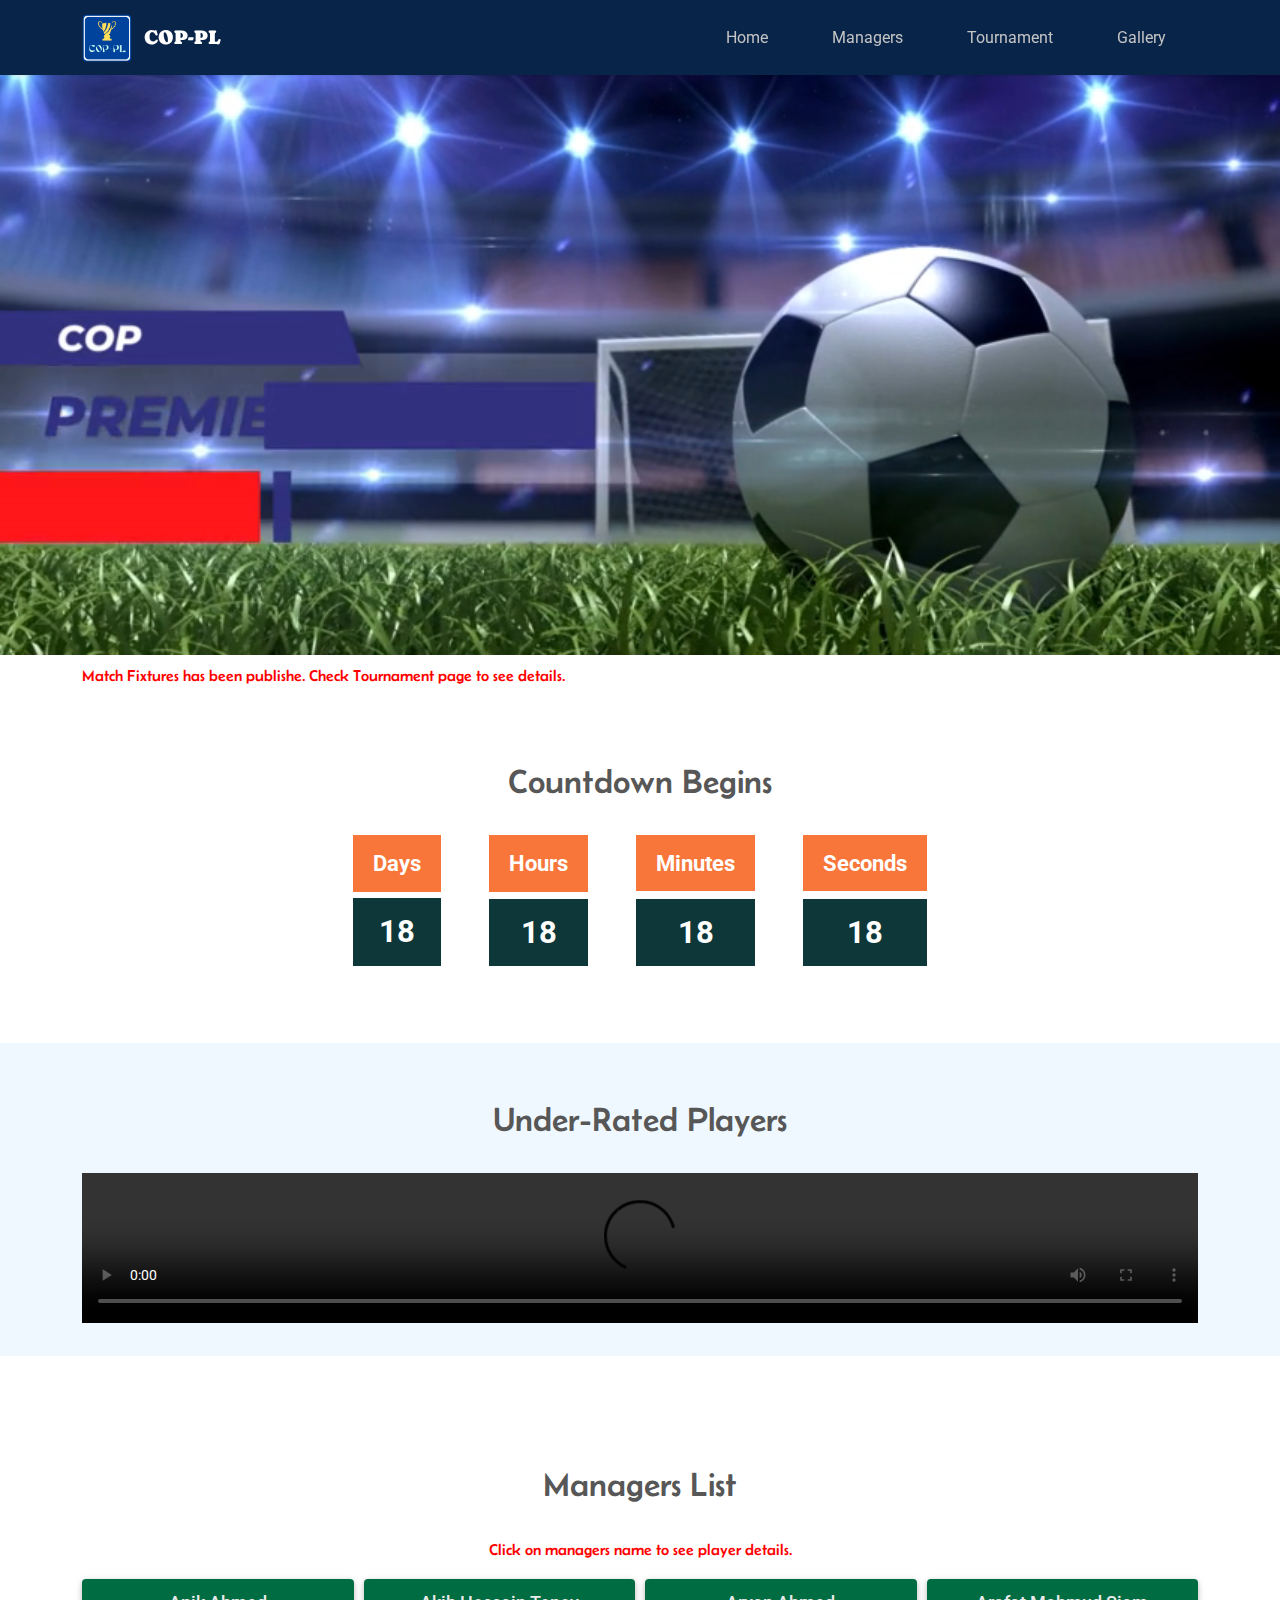
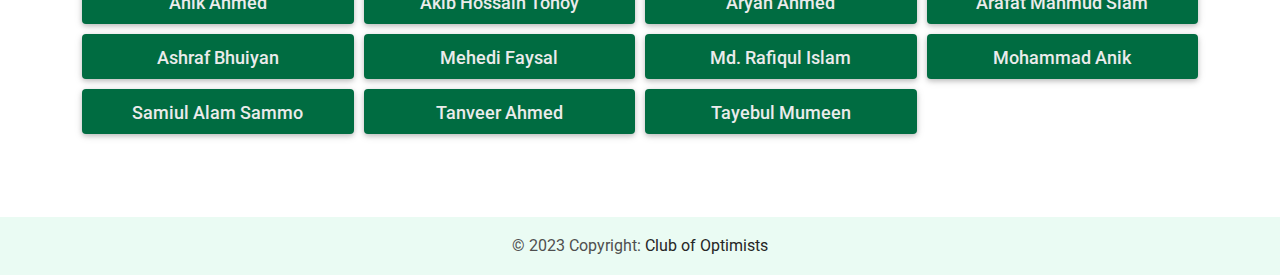
==== index.html @ 754d2dd0 "match-fixture-link added" ====
<!DOCTYPE html>
<html lang="en">
  <head>
    <meta charset="UTF-8" />
    <meta
      name="viewport"
      content="width=device-width, initial-scale=1, shrink-to-fit=no"
    />
    <meta http-equiv="x-ua-compatible" content="ie=edge" />
    <title>Club Of Optimists Premier League</title>
    <!-- Icon -->
    <link
      rel="icon"
      href="img/favicon-32x32.png"
      type="image/x-icon"
    />
    <!-- Font Awesome -->
    <link
      rel="stylesheet"
      href="https://use.fontawesome.com/releases/v5.11.2/css/all.css"
    />
    <!-- Google Fonts Roboto -->
    <link
      rel="stylesheet"
      href="https://fonts.googleapis.com/css2?family=Roboto:wght@300;400;500;700&display=swap"
    />
    <!-- MDB UI KIT -->
    <link rel="stylesheet" href="css/mdb.min.css" />
    <!-- custom css -->
    <link rel="stylesheet" href="css/style.css">
    <link rel="stylesheet" href="css/tbl.css">
    <!-- Custom styles -->

    
    <style>

    </style>
  </head>

  <body>

    <!--Main Navigation-->
    <header class="mb-10">
  <nav class="navbar navbar-expand-lg   shadow-2 fixed-top">
  <div class="container">
    <a class="navbar-brand" href="index.html" style="color:white !important"><img class="brand" src="img/cop-tournament-small.png" alt="">COP-Pl</a>
    <button
      class="navbar-toggler"
      type="button"
      data-mdb-toggle="collapse"
      data-mdb-target="#navbarNavAltMarkup"
      aria-controls="navbarNavAltMarkup"
      aria-expanded="false"
      aria-label="Toggle navigation"
    >
      <i class="fas fa-bars"></i>
    </button>
    <div class="collapse navbar-collapse justify-content-end" id="navbarNavAltMarkup">
      <div class="navbar-nav">
        <a class="nav-link active mx-4" aria-current="page" href="index.html">Home</a>
        <a class="nav-link active mx-4" aria-current="page" href="#manager">Managers</a>
        <a class="nav-link active mx-4" aria-current="page" href="tournament.html">Tournament</a>
        <a class="nav-link disabled mx-4"
          >Gallery</a>
      </div>
    </div>
  </div>
</nav>
    </header>
    <!--Main Navigation-->


<!-- Hero -->
<div class="text-center bg-image hero">
<video autoplay muted loop id="myVideo">
    <source src="vid/banner.mp4" type="video/mp4">
    Your browser does not support HTML5 video.
  </video>
</div>
<!-- Hero -->


<!-- notice   -->
<section class="notice">
<div class="container marq-wrapper">
<p class="marquee-text red">Match Fixtures has been publishe. Check Tournament page to see details.</p>
</div>
</section>
<!-- notice   -->


<!-- main content -->
<main>

    <section class="content">
<div class="container">
    <h3 class="heading">Countdown Begins</h3>
    <div class="countdown-container">
        <!-- days -->
        <div class="time">
            <div class="t-head">
                <h5>Days</h5>
            </div>
            <div class="t-nmbr">
                <h2 id="day">18</h2>
            </div>

        </div>
        <!-- hour -->
        <div class="time">
            <div class="t-head">
                <h5>Hours</h5>
            </div>
            <div class="t-nmbr">
                <h2 id="hour">18</h2>
            </div>
        </div>
        <!-- min -->
        <div class="time">
            <div class="t-head">
                <h5>Minutes</h5>
            </div>
            <div class="t-nmbr">
                <h2 id="min">18</h2>
            </div>
        </div>
                <!-- sec -->
                <div class="time">
                    <div class="t-head">
                        <h5>Seconds</h5>
                    </div>
                    <div class="t-nmbr">
                        <h2 id="sec">18</h2>
                    </div>
                </div>
    </div>
</div>
</section>



<section class="content un-content">
<div class="container">
<h3 class="heading">Under-Rated Players</h3>
    <!-- video -->
<video width="400" controls id="un-vid">
        <source src="vid/underrated-players-1.mp4" type="video/mp4">
        Your browser does not support HTML5 video.
</video>
</div>
</section>



<section class="content man-content" id="manager">
    <div class="container">
        <h3 class="heading">Managers List</h3>
        <p class="red">Click on managers name to see player details.</p>
        <div class="list">
            <button class="btn" onclick="playerData(1)">Anik Ahmed</button>
            <button class="btn" onclick="playerData(2)">Akib Hossain Tonoy</button>
            <button class="btn" onclick="playerData(3)">Aryan Ahmed</button>
            <button class="btn" onclick="playerData(4)">Arafat Mahmud Siam</button>
            <button class="btn" onclick="playerData(5)">Ashraf Bhuiyan</button>
            <button class="btn" onclick="playerData(6)">Mehedi Faysal</button>
            <button class="btn" onclick="playerData(7)">Md. Rafiqul Islam</button>
            <button class="btn" onclick="playerData(8)">Mohammad Anik</button>
            <button class="btn" onclick="playerData(9)">Samiul Alam Sammo</button>
            <button class="btn" onclick="playerData(10)">Tanveer Ahmed</button>
            <button class="btn" onclick="playerData(11)">Tayebul Mumeen</button>

        </div>
    </div>
</section>
</main>
<!-- main content -->




 <!--Footer-->
 <footer class="bg-light text-center text-lg-start">
    <!-- Copyright -->
    <div class="text-center p-3" style="background-color: rgb(170 255 217 / 20%);">
      © 2023 Copyright:
      <a class="text-dark" href="https://mdbootstrap.com/">Club of Optimists</a>
    </div>
    <!-- Copyright -->
  </footer>
 <!--Footer-->

    <!-- preloader -->
    <div class="loader">   
        <img src="img/cop-tournament-small.png" alt="">
    </div>
</body>

<!-- preloader -->
<script src="js/loader.js"></script>
<!-- MDB ESSENTIAL -->
<script type="text/javascript" src="js/mdb.min.js"></script>
<!-- easyData - Creating table -->
<script src="js/app.js"></script>

<!-- countdown script-->
<script>
var countDownDate = new Date("Jul 20, 2023 24:00:00").getTime();

// Update the count down every 1 second
var x = setInterval(function() {

  // Get today's date and time
  var now = new Date().getTime();
    
  // Find the distance between now and the count down date
  var distance = countDownDate - now;
    
  // Time calculations for days, hours, minutes and seconds
  var days = Math.floor(distance / (1000 * 60 * 60 * 24));
  var hours = Math.floor((distance % (1000 * 60 * 60 * 24)) / (1000 * 60 * 60));
  var minutes = Math.floor((distance % (1000 * 60 * 60)) / (1000 * 60));
  var seconds = Math.floor((distance % (1000 * 60)) / 1000);
    
  document.getElementById("day").innerHTML = days;
  document.getElementById("hour").innerHTML = hours;
  document.getElementById("min").innerHTML = minutes;
  document.getElementById("sec").innerHTML = seconds;
    
  // If the count down is over, write some text 
  if (distance < 0) {
    clearInterval(x);
    // document.getElementById("demo").innerHTML = "EXPIRED";
  }
}, 1000);
</script>
<!-- countdown script -->
</html>
---- css/style.css ----
@import url('https://fonts.googleapis.com/css2?family=Anton&family=Belanosima:wght@400;600;700&family=Caprasimo&family=Freehand&display=swap');
body{
    position: relative;
    padding-bottom: 5%;
    min-height: 100vh;
}
/* loader css */
.loader{
    position: fixed;
    top: 0;
    left: 0;
    width: 100%;
    height: 100vh;
    display: flex;
    justify-content: center;
    align-items: center;
    background-color: #f7f9fb;
    transition: opacity 0.75s, visibility 0.75s;
    z-index: 1111;
}
.loader img{
    width: 70px;
}
.loader-hidden{
    opacity: 0;
    visibility: hidden;
}
.loader::after{
    content: "";
    width: 150px;
    height: 150px;
    position: absolute;
    border: 15px solid #dddddddd;
    border-top-color: #00439c;
    border-radius: 50%;
    animation: loading 0.95s ease infinite;
}
@keyframes loading{
    from{
        transform: rotate(0turn);
    }
    to{
        transform: rotate(1turn);
    }
}



/* marquee part */
.marq-wrapper{
    overflow: hidden;
}
.marquee-text {
    width: max-content;
    animation: marqanimation 18s linear 0s infinite running;
}
section.notice {
    margin: 0 5%;
}

@keyframes marqanimation{
    0%{
        transform: translateX(100%);
    }
    100%{
        transform: translateX(-100%);
    }
}





.heading{
    margin: 2rem 0;
    text-align: center;
    font-size: clamp(1.5625rem, 1.3463rem + 0.9609vw, 2.5rem);
    color: #575757;
    font-family: 'Belanosima', sans-serif;
}

.content{
    padding: 2% 0;
    margin-bottom: 4%;
}
.un-content{
    background: aliceblue;
}
.navbar-brand{
    font-family: 'Caprasimo', cursive;
    text-transform: uppercase;
    gap: .5rem;
}
.hero{
    margin-top: -4rem;
}
#myVideo{
    width: 100%;
    margin-top: -10%;
}
#un-vid{
width: 100%;
}
.navbar{
    background-color: #082449 !important;
}
.navbar a{
    color: rgb(196, 196, 196) !important;
    text-decoration: none;
}
.navbar a:hover{
    color: white !important;
}
.navbar .container .fa,.navbar .container .fas{
    color: rgb(196, 196, 196) !important;
}
.navbar .container .fa:hover,.navbar .container .fas:hover{
    color: white !important;
}
.brand{
    max-width: 50px;
}

/* countdown css */
.countdown-container {
    display: flex;
    justify-content: center;
    align-items: center;
    gap: 3rem;
}
.time {
    display: grid;
    gap: 5px;
    color: white;
}
.t-head{
    margin-bottom: 2%;
    background: rgb(248 118 58);
    padding: 13px 18px;
    display: flex;
    flex-direction: column;
    justify-content: center;
    align-items: center;
}
.t-nmbr{
    background: #0e3739;
    padding: 13px 18px;
    display: flex;
    flex-direction: column;
    justify-content: center;
    align-items: center;
}
.time h5 {
    font-size: clamp(1.125rem, 1.0241rem + 0.4484vw, 1.5625rem);
    margin: 2px;
    font-weight: bold;
}
.time h2{
    font-size: clamp(1.5625rem, 1.4184rem + 0.6406vw, 2.1875rem);
    margin: 2px;
    font-weight: bold;
}

.list{
    display: grid;
    grid-template-columns: 1fr 1fr 1fr 1fr;
    gap: 10px;
}
.list button{
    font-size: 18px;
    color: #ebebeb;
    background-color: #006c41;
    transition: .5s ease-in;
    text-transform:inherit ;
}
.list button:hover{
    color: white;
    background-color: #003d25;
}
.red{
    text-align: center;
    font-size: 16px;
    font-family: 'Belanosima', sans-serif;
    color: red;
}

.link-btn {
    display: flex;
    flex-wrap: wrap;
    gap: 10px;
}
.card-img{
    width: 200px;
    margin-left: auto;
    margin-right: auto;
}
footer{
    position: absolute;
    width: 100%;
    bottom: 0;
}
@media screen and (max-width:767px){
    .brand{
        max-width: 55px;
    }
    #myVideo{
        margin-top: 2%;
    }
    .heading{
        margin: 1rem 0;
    }
    .countdown-container {
        display: grid;
        grid-template-columns: 1fr 1fr;
        justify-content: center;
        gap: 2rem;
        margin: 0 4%;
    }
    .time {
        display: grid;
        gap: 1px;
        color: white;
    }
    .list{
        display: grid;
        grid-template-columns: 1fr;
        gap: 10px;
    }
    .list buton{
        font-size: 15px;
    }
    .navbar-nav .nav-link {
        text-align: center;
        background: white;
        margin: 4px 0;
        color: black !important;
        font-weight: bold;
        padding: 1% 0;
        width: 60%;
        margin-left: auto !important;
        border-radius: 6px;
        font-size: 15px;
        margin-right: auto !important;
    }
    .navbar-nav .nav-link:hover{
     background: rgb(209, 209, 209);
     color: black !important;
    }
}
@media screen and (max-width:575px){
    video{
        margin-top: 3%;
    }
    .content{
        padding-bottom: 5%;
        margin-bottom: 6%;
    }
}
---- css/tbl.css ----
th,td{
    white-space: nowrap;
}
th:nth-child(1){
    color: white;
    background: #51bd9a;
    text-align: center;
    font-size: 16px;
    font-weight: bold;
    border-radius: 5px;
}
tbody tr:nth-child(1){
    background: #163b5b;
    color: white;
    font-weight: bold;
}
tbody tr{
    font-weight: 500;
}
tbody tr:nth-child(even){
    background: #d2eaff8a;
}
.tbl-container{
    height: 400px;
    overflow-y: scroll;
}

@media screen and (max-width:767px){
    .tbl-container{
        height: 600px;
        overflow-y: scroll;
    }
}
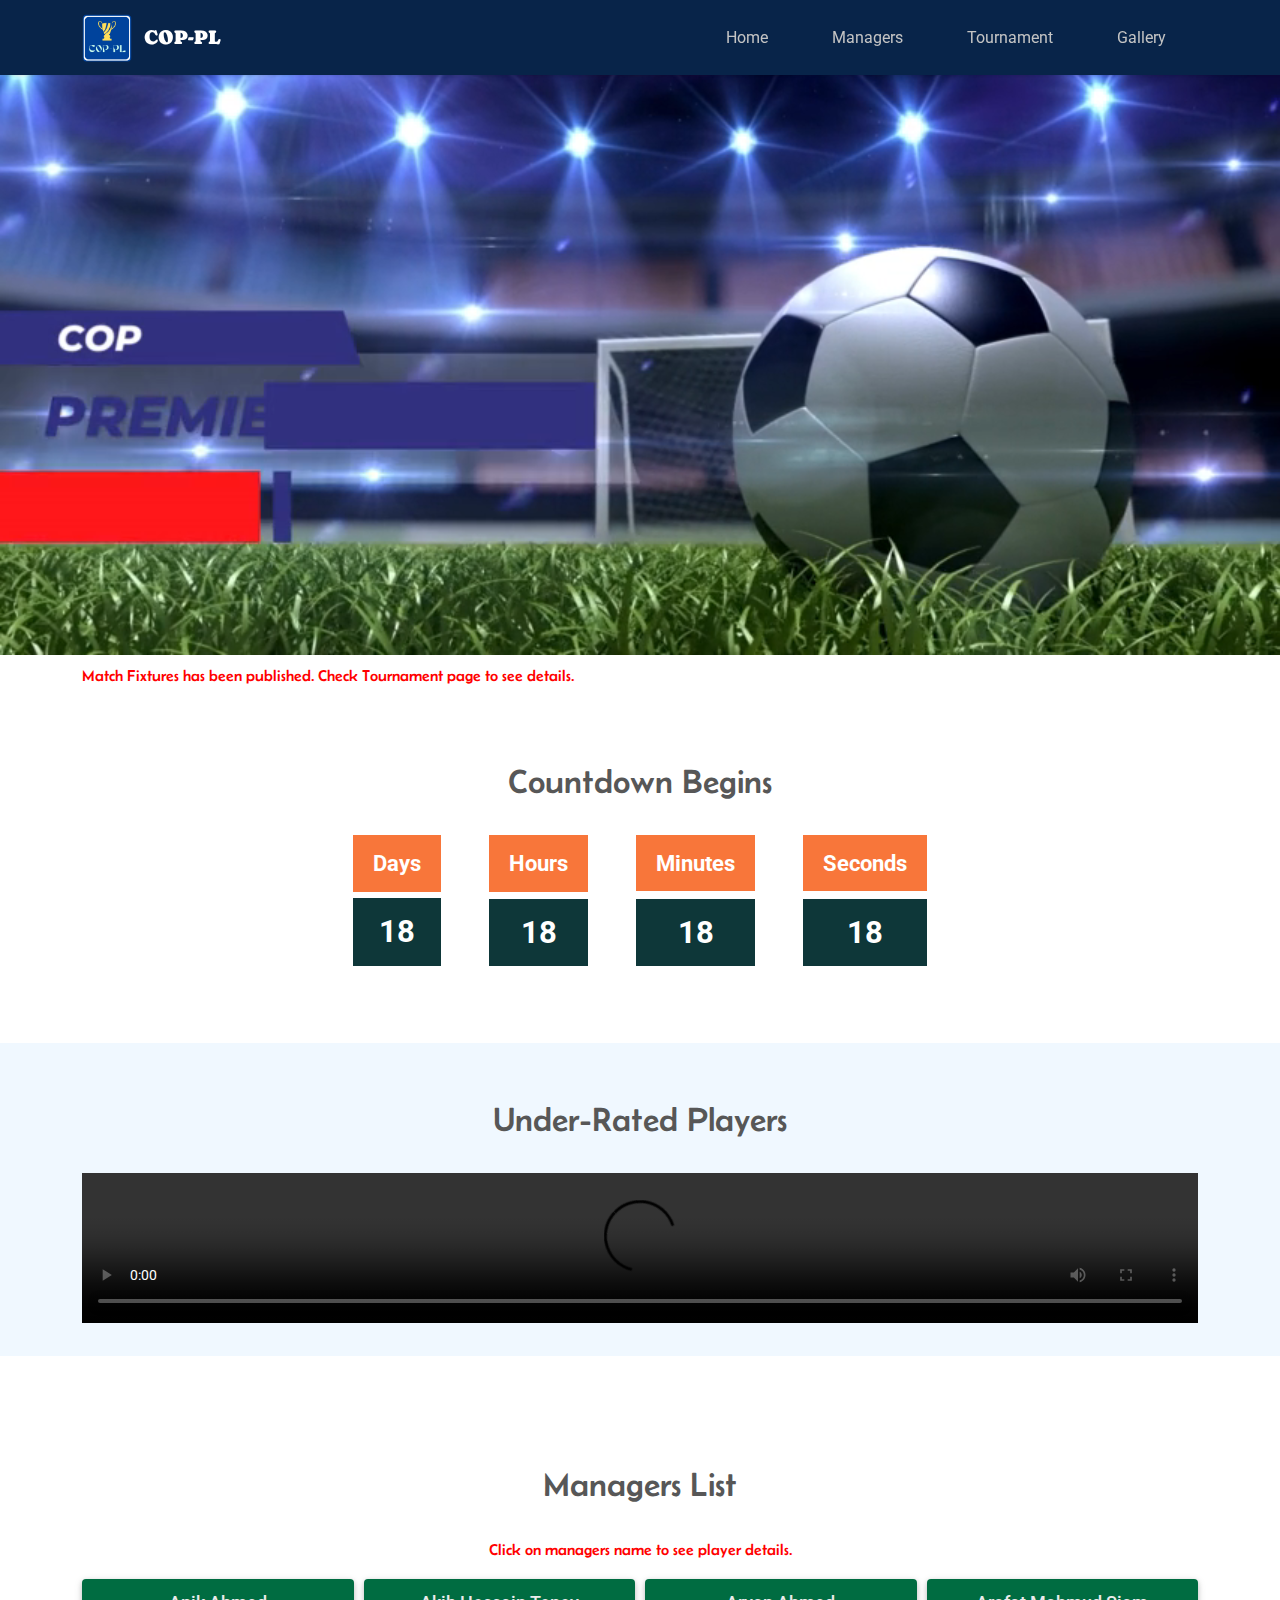
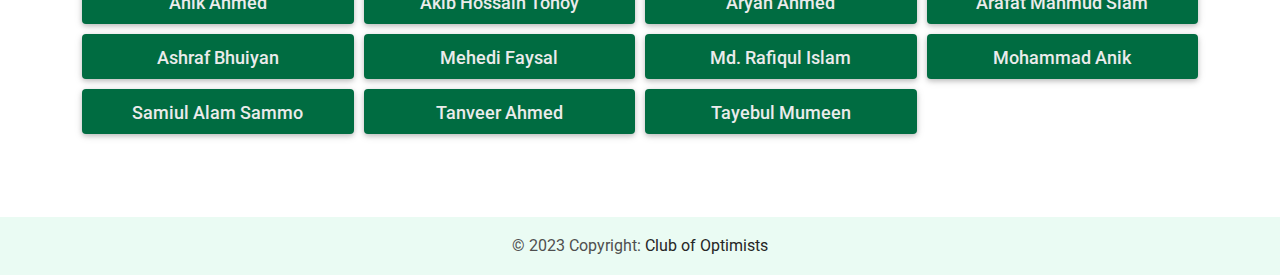
==== commit d3036149: "typo-fix" ====
--- a/index.html
+++ b/index.html
@@ -83,7 +83,7 @@
 <!-- notice   -->
 <section class="notice">
 <div class="container marq-wrapper">
-<p class="marquee-text red">Match Fixtures has been publishe. Check Tournament page to see details.</p>
+<p class="marquee-text red">Match Fixtures has been published. Check Tournament page to see details.</p>
 </div>
 </section>
 <!-- notice   -->
--- a/css/style.css
+++ b/css/style.css
@@ -60,7 +60,7 @@
 
 @keyframes marqanimation{
     0%{
-        transform: translateX(100%);
+        transform: translateX(80%);
     }
     100%{
         transform: translateX(-100%);
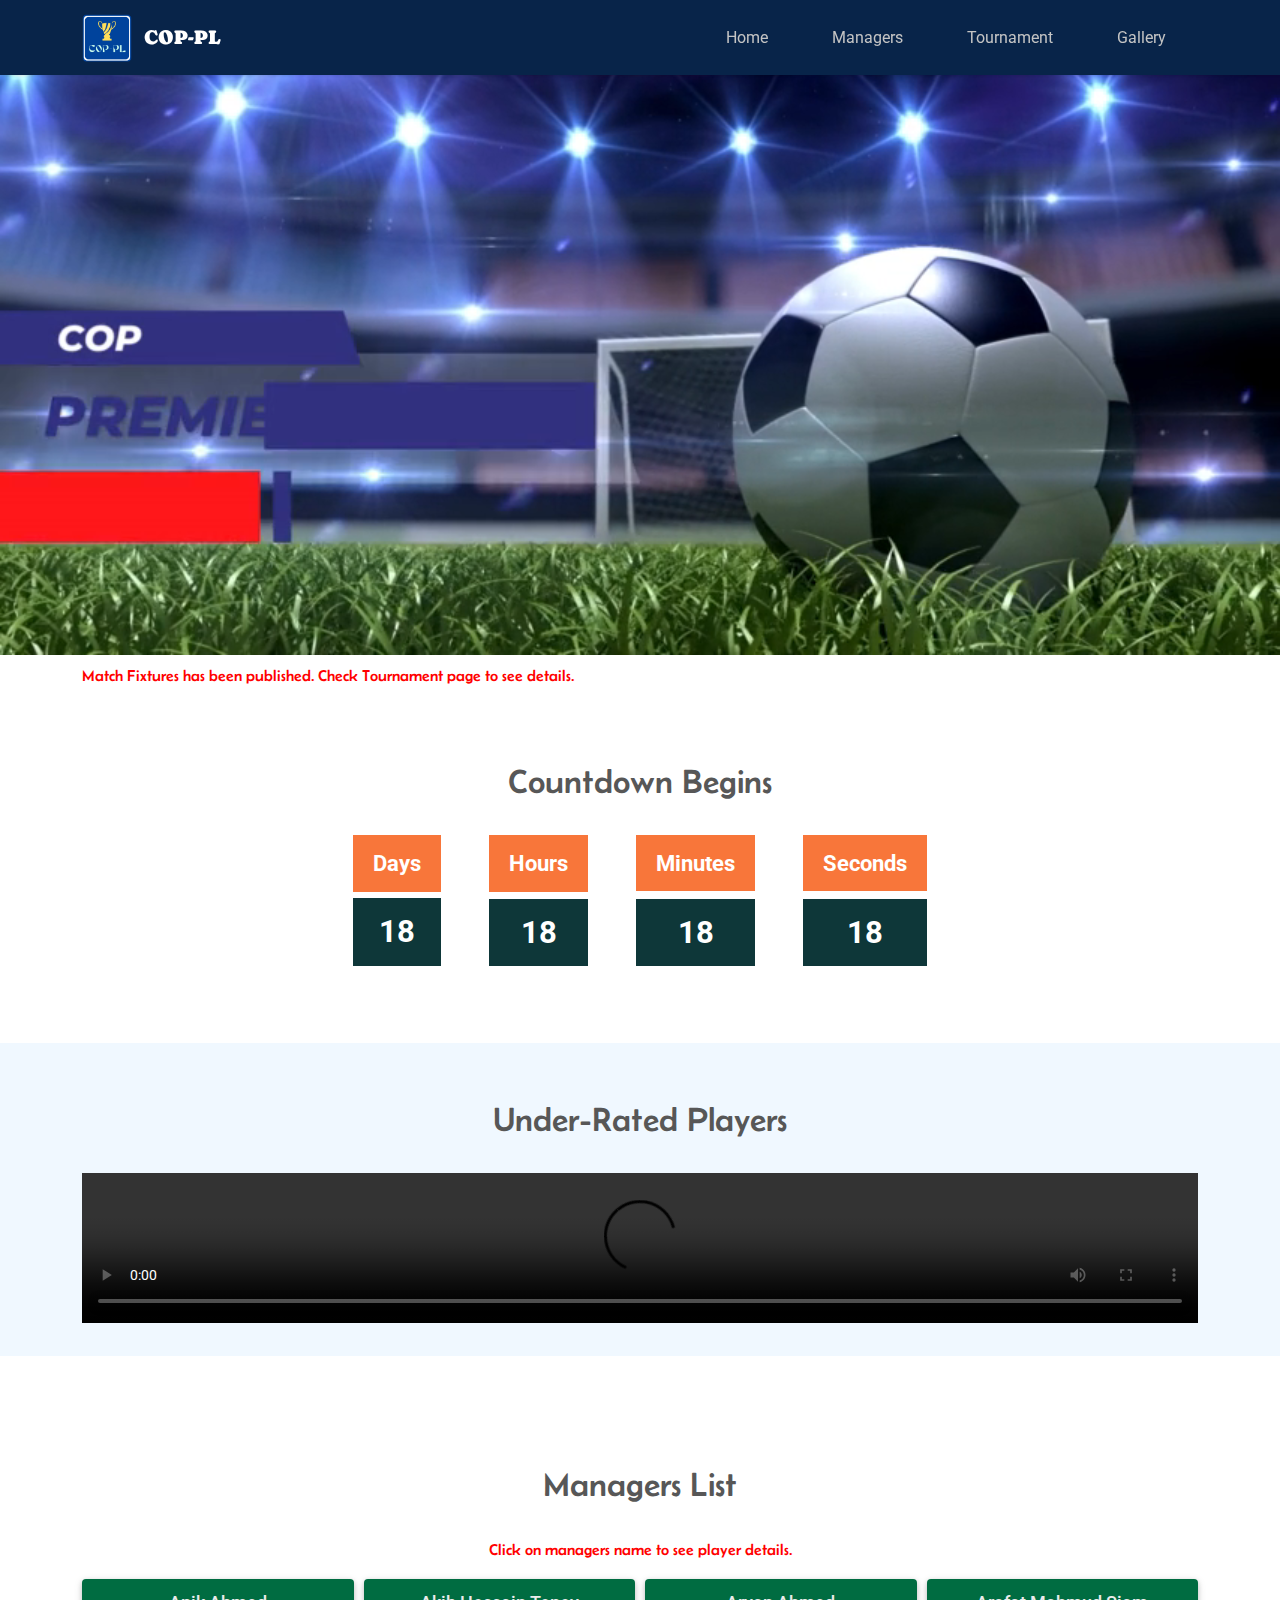
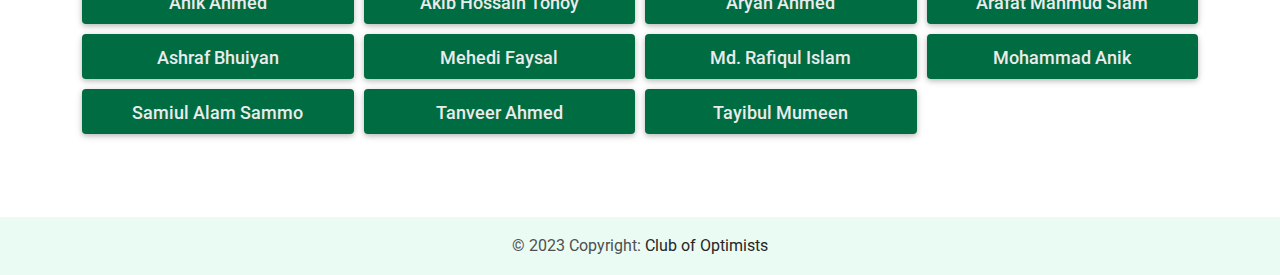
==== commit e3d888b2: "typo-fixed" ====
--- a/index.html
+++ b/index.html
@@ -167,7 +167,7 @@
             <button class="btn" onclick="playerData(8)">Mohammad Anik</button>
             <button class="btn" onclick="playerData(9)">Samiul Alam Sammo</button>
             <button class="btn" onclick="playerData(10)">Tanveer Ahmed</button>
-            <button class="btn" onclick="playerData(11)">Tayebul Mumeen</button>
+            <button class="btn" onclick="playerData(11)">Tayibul Mumeen</button>
 
         </div>
     </div>
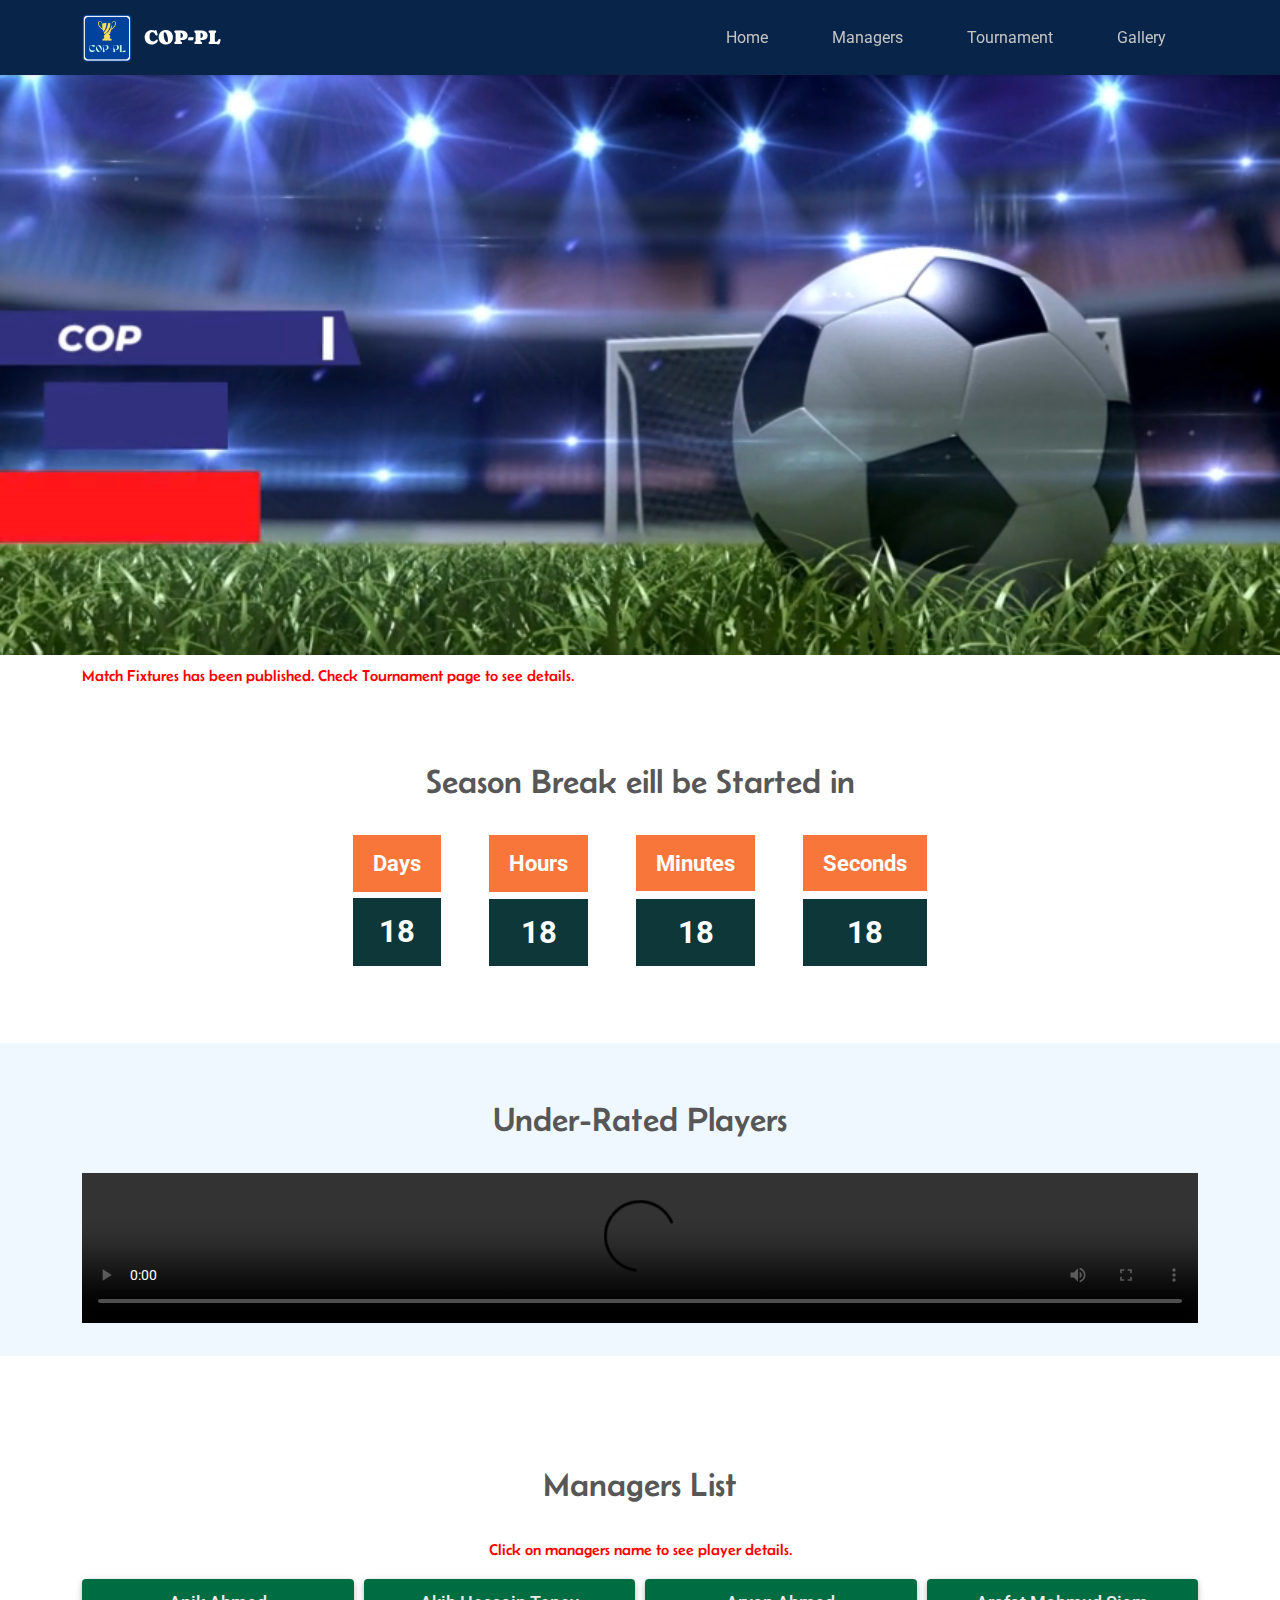
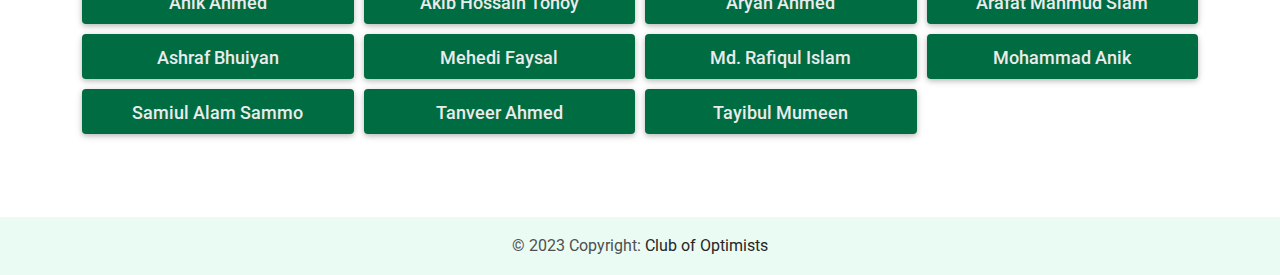
==== commit b22a1fbd: "season-break" ====
--- a/index.html
+++ b/index.html
@@ -94,7 +94,7 @@
 
     <section class="content">
 <div class="container">
-    <h3 class="heading">Countdown Begins</h3>
+    <h3 class="heading">Season Break eill be Started in</h3>
     <div class="countdown-container">
         <!-- days -->
         <div class="time">
@@ -204,7 +204,7 @@
 
 <!-- countdown script-->
 <script>
-var countDownDate = new Date("Jul 20, 2023 24:00:00").getTime();
+var countDownDate = new Date("Sep 12, 2023 24:00:00").getTime();
 
 // Update the count down every 1 second
 var x = setInterval(function() {
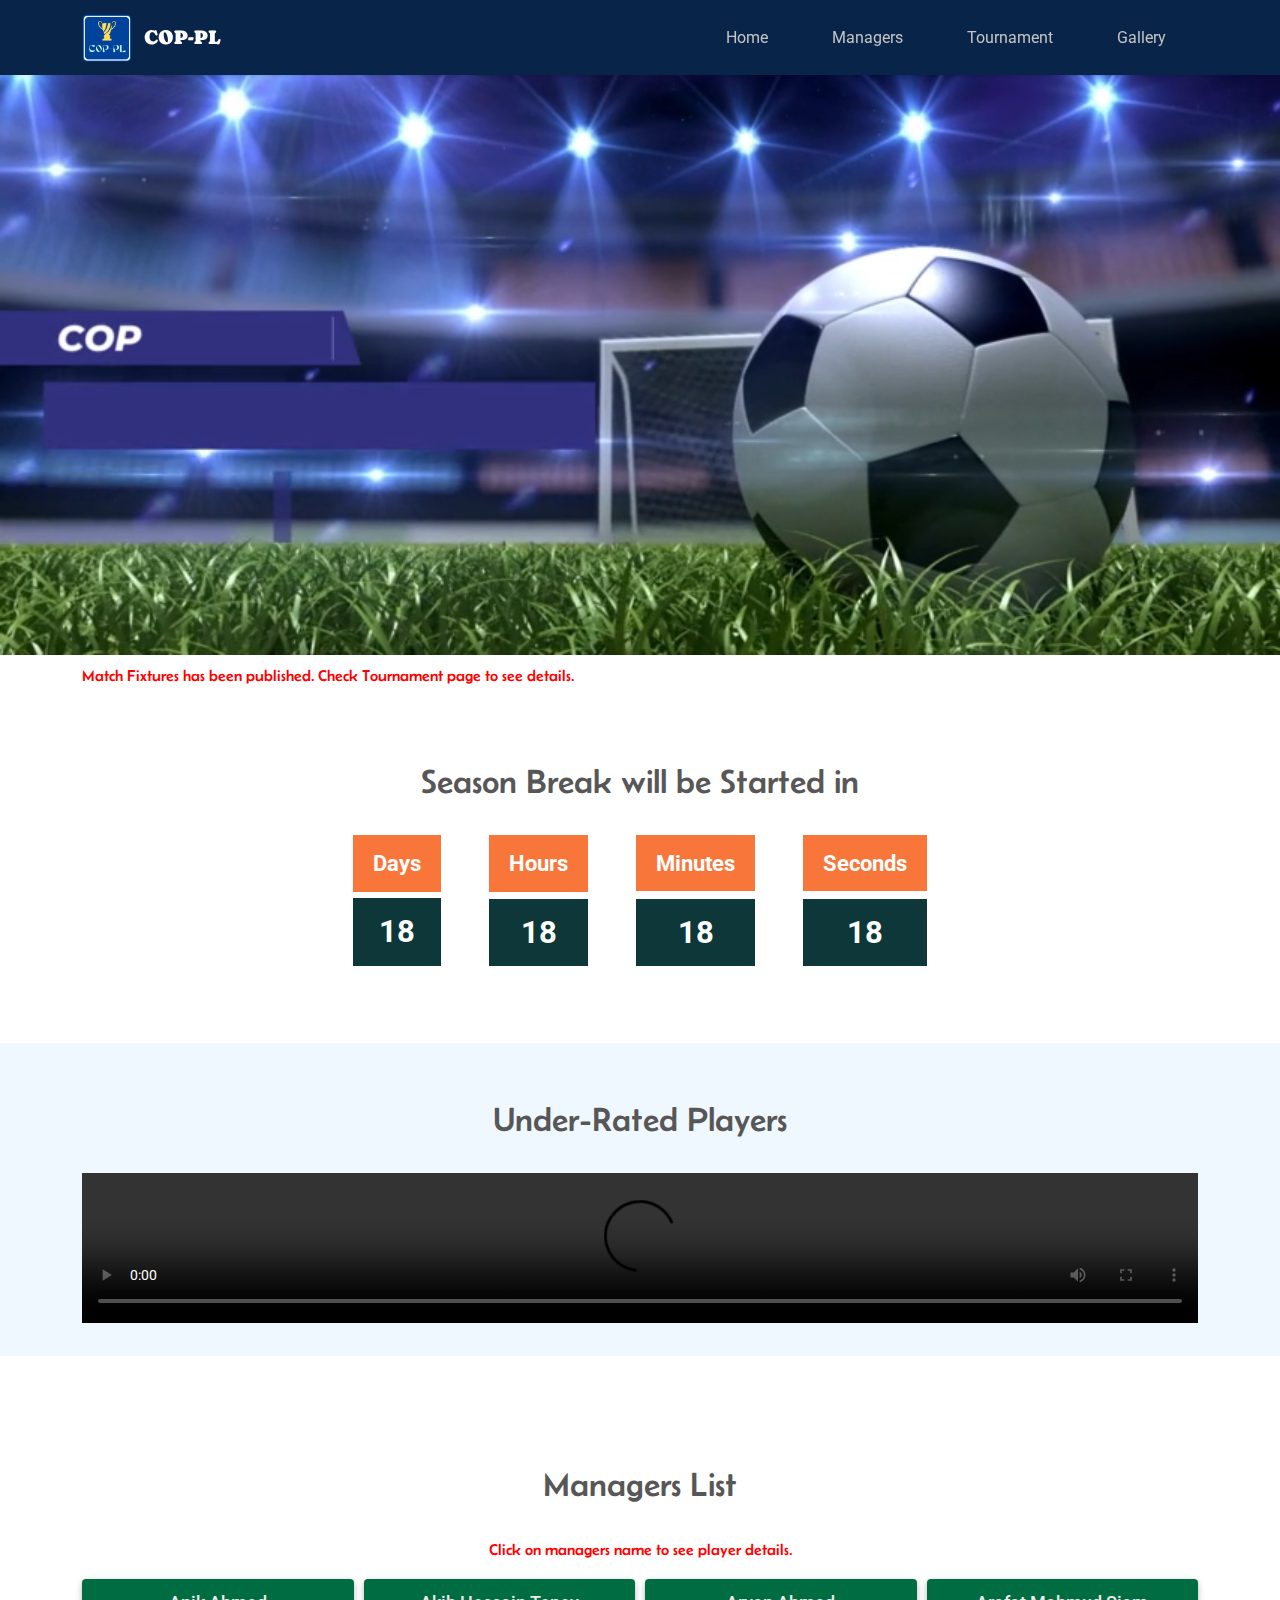
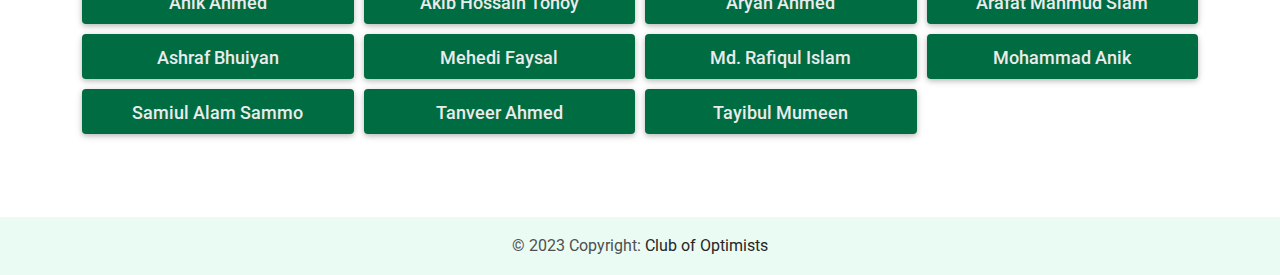
==== commit a4068232: "typo-fix" ====
--- a/index.html
+++ b/index.html
@@ -94,7 +94,7 @@
 
     <section class="content">
 <div class="container">
-    <h3 class="heading">Season Break eill be Started in</h3>
+    <h3 class="heading">Season Break will be Started in</h3>
     <div class="countdown-container">
         <!-- days -->
         <div class="time">
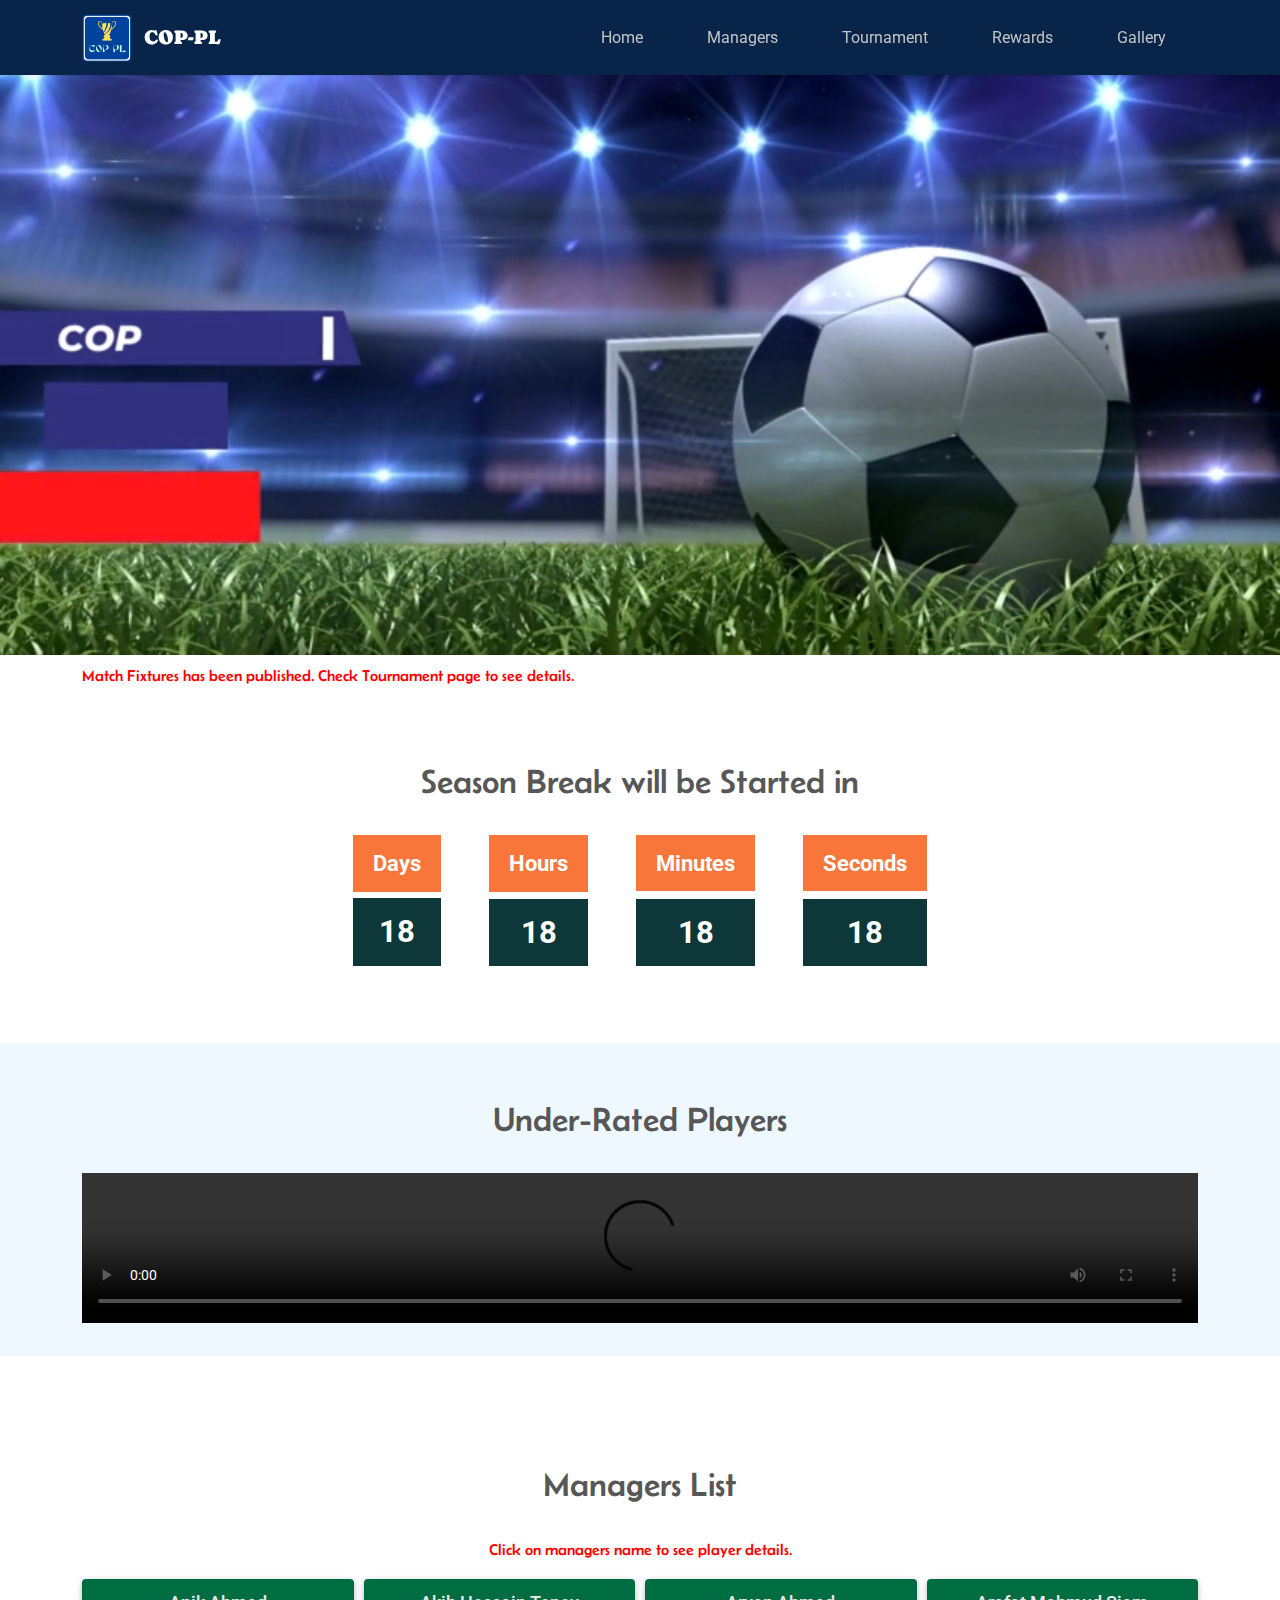
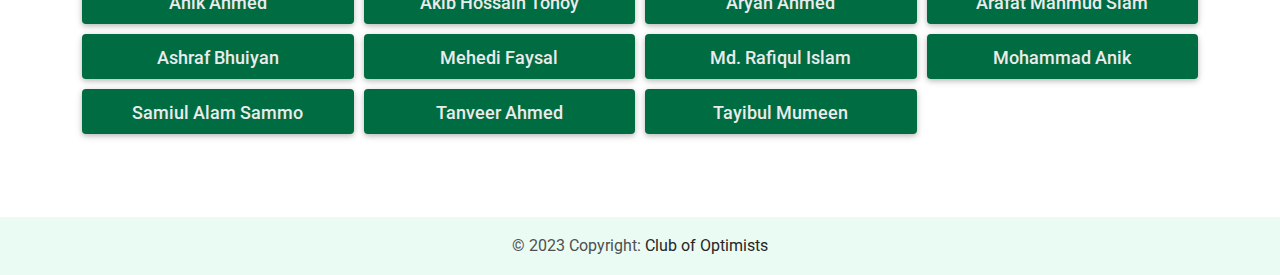
==== commit 826bfcd1: "reward-page added" ====
--- a/index.html
+++ b/index.html
@@ -60,6 +60,7 @@
         <a class="nav-link active mx-4" aria-current="page" href="index.html">Home</a>
         <a class="nav-link active mx-4" aria-current="page" href="#manager">Managers</a>
         <a class="nav-link active mx-4" aria-current="page" href="tournament.html">Tournament</a>
+        <a class="nav-link active mx-4" aria-current="page" href="player-rewards.html">Rewards</a>
         <a class="nav-link disabled mx-4"
           >Gallery</a>
       </div>
--- a/css/tbl.css
+++ b/css/tbl.css
@@ -1,7 +1,19 @@
 th,td{
     white-space: nowrap;
 }
-th:nth-child(1){
+.rewards-tbl th{
+    vertical-align: bottom;
+    background: #163b5b;
+    font-size: 16px;
+    color: white;
+}
+.rewards-tbl tr td{
+    text-align: center;
+}
+.rewards-tbl tr td:nth-child(1){
+    text-align: left;
+}
+.player-details th:nth-child(1){
     color: white;
     background: #51bd9a;
     text-align: center;
@@ -9,7 +21,7 @@
     font-weight: bold;
     border-radius: 5px;
 }
-tbody tr:nth-child(1){
+.player-details tbody tr:nth-child(1){
     background: #163b5b;
     color: white;
     font-weight: bold;
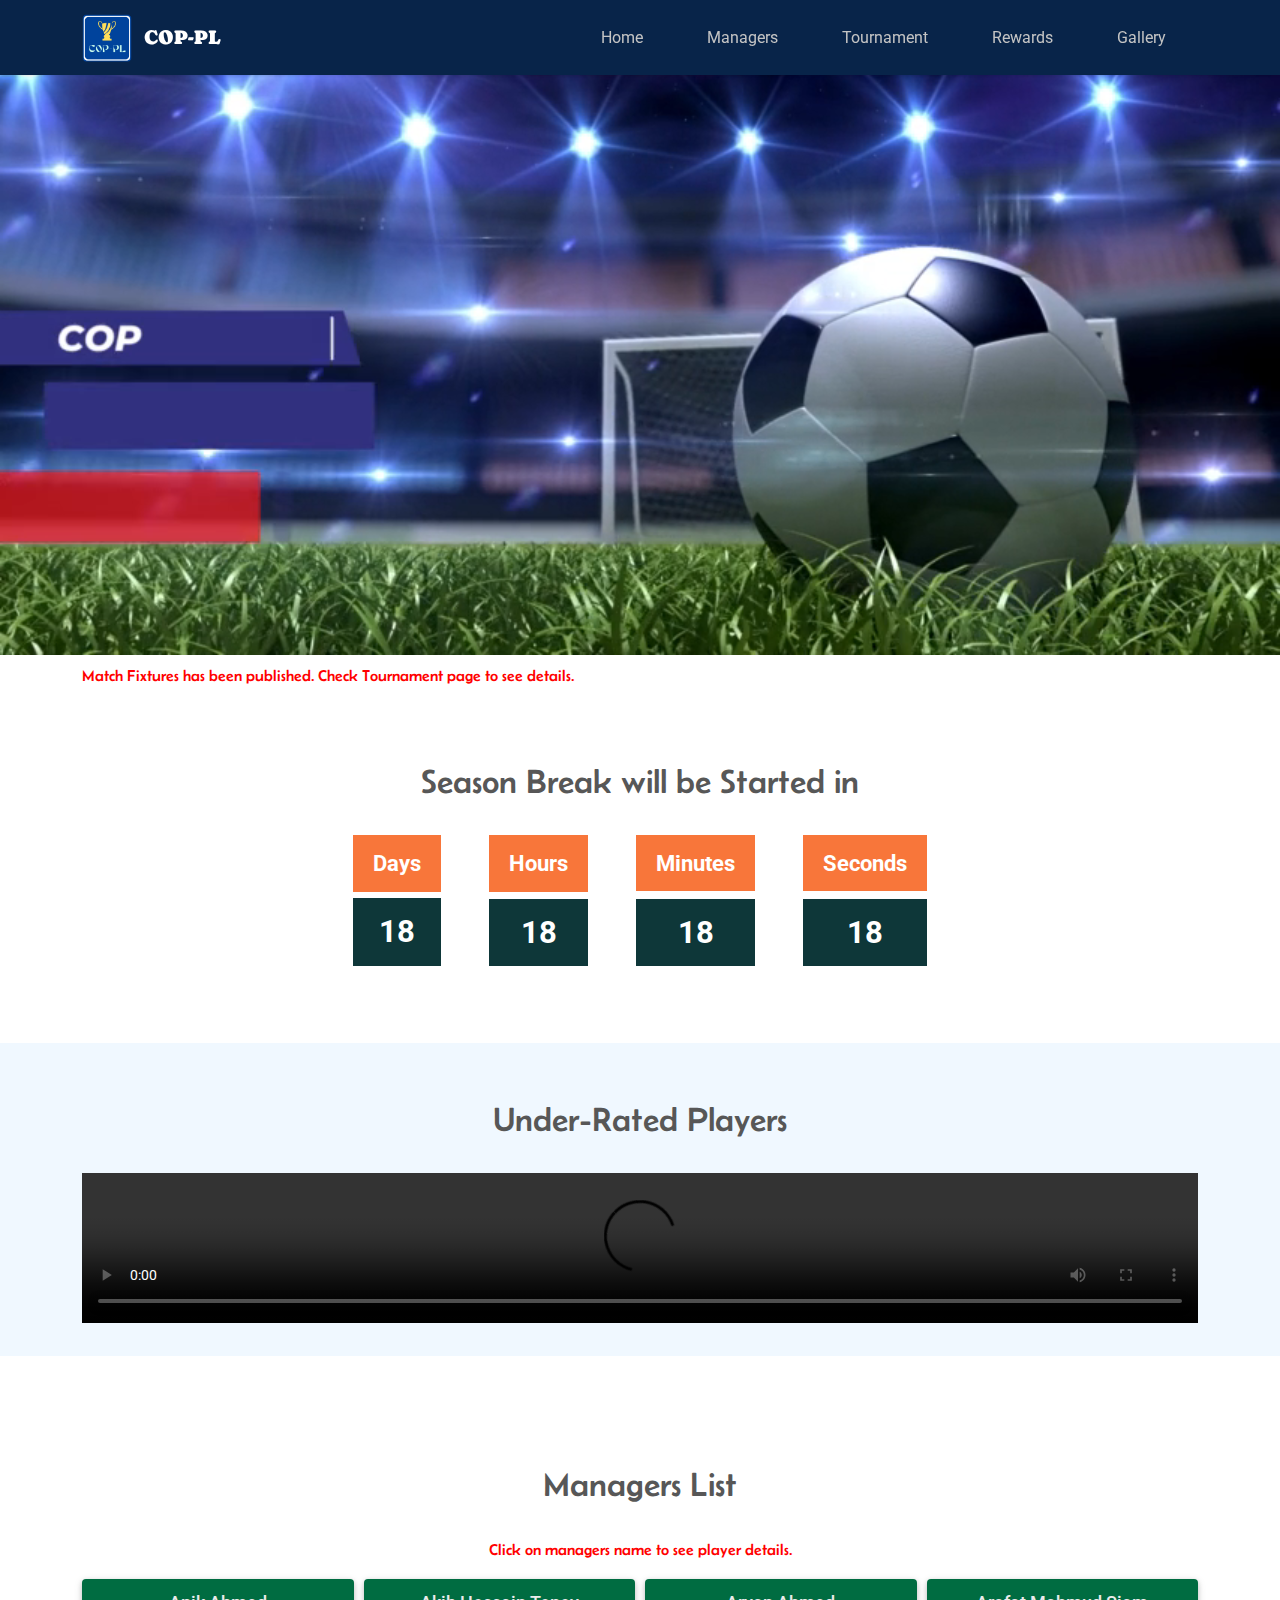
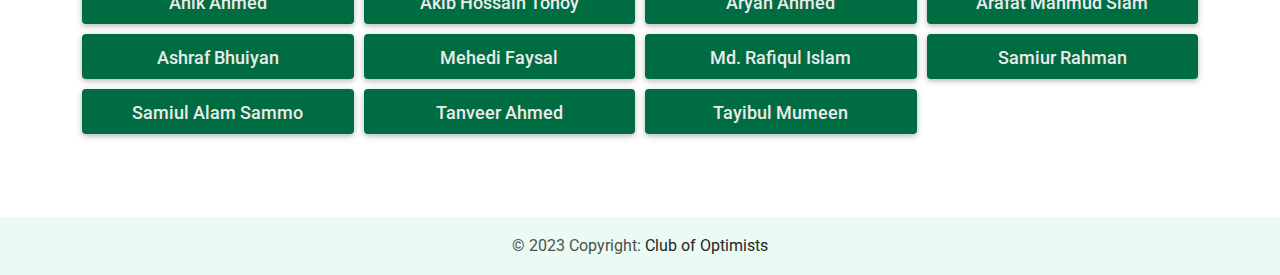
==== commit 44f366df: "bappi replaced in place of md. anik" ====
--- a/index.html
+++ b/index.html
@@ -1,186 +1,167 @@
 <!DOCTYPE html>
 <html lang="en">
-  <head>
-    <meta charset="UTF-8" />
-    <meta
-      name="viewport"
-      content="width=device-width, initial-scale=1, shrink-to-fit=no"
-    />
-    <meta http-equiv="x-ua-compatible" content="ie=edge" />
-    <title>Club Of Optimists Premier League</title>
-    <!-- Icon -->
-    <link
-      rel="icon"
-      href="img/favicon-32x32.png"
-      type="image/x-icon"
-    />
-    <!-- Font Awesome -->
-    <link
-      rel="stylesheet"
-      href="https://use.fontawesome.com/releases/v5.11.2/css/all.css"
-    />
-    <!-- Google Fonts Roboto -->
-    <link
-      rel="stylesheet"
-      href="https://fonts.googleapis.com/css2?family=Roboto:wght@300;400;500;700&display=swap"
-    />
-    <!-- MDB UI KIT -->
-    <link rel="stylesheet" href="css/mdb.min.css" />
-    <!-- custom css -->
-    <link rel="stylesheet" href="css/style.css">
-    <link rel="stylesheet" href="css/tbl.css">
-    <!-- Custom styles -->
-
-    
-    <style>
-
-    </style>
-  </head>
-
-  <body>
-
-    <!--Main Navigation-->
-    <header class="mb-10">
-  <nav class="navbar navbar-expand-lg   shadow-2 fixed-top">
-  <div class="container">
-    <a class="navbar-brand" href="index.html" style="color:white !important"><img class="brand" src="img/cop-tournament-small.png" alt="">COP-Pl</a>
-    <button
-      class="navbar-toggler"
-      type="button"
-      data-mdb-toggle="collapse"
-      data-mdb-target="#navbarNavAltMarkup"
-      aria-controls="navbarNavAltMarkup"
-      aria-expanded="false"
-      aria-label="Toggle navigation"
-    >
-      <i class="fas fa-bars"></i>
-    </button>
-    <div class="collapse navbar-collapse justify-content-end" id="navbarNavAltMarkup">
-      <div class="navbar-nav">
-        <a class="nav-link active mx-4" aria-current="page" href="index.html">Home</a>
-        <a class="nav-link active mx-4" aria-current="page" href="#manager">Managers</a>
-        <a class="nav-link active mx-4" aria-current="page" href="tournament.html">Tournament</a>
-        <a class="nav-link active mx-4" aria-current="page" href="player-rewards.html">Rewards</a>
-        <a class="nav-link disabled mx-4"
-          >Gallery</a>
-      </div>
+
+<head>
+  <meta charset="UTF-8" />
+  <meta name="viewport" content="width=device-width, initial-scale=1, shrink-to-fit=no" />
+  <meta http-equiv="x-ua-compatible" content="ie=edge" />
+  <title>Club Of Optimists Premier League</title>
+  <!-- Icon -->
+  <link rel="icon" href="img/favicon-32x32.png" type="image/x-icon" />
+  <!-- Font Awesome -->
+  <link rel="stylesheet" href="https://use.fontawesome.com/releases/v5.11.2/css/all.css" />
+  <!-- Google Fonts Roboto -->
+  <link rel="stylesheet" href="https://fonts.googleapis.com/css2?family=Roboto:wght@300;400;500;700&display=swap" />
+  <!-- MDB UI KIT -->
+  <link rel="stylesheet" href="css/mdb.min.css" />
+  <!-- custom css -->
+  <link rel="stylesheet" href="css/style.css">
+  <link rel="stylesheet" href="css/tbl.css">
+  <!-- Custom styles -->
+
+
+  <style>
+
+  </style>
+</head>
+
+<body>
+
+  <!--Main Navigation-->
+  <header class="mb-10">
+    <nav class="navbar navbar-expand-lg   shadow-2 fixed-top">
+      <div class="container">
+        <a class="navbar-brand" href="index.html" style="color:white !important"><img class="brand"
+            src="img/cop-tournament-small.png" alt="">COP-Pl</a>
+        <button class="navbar-toggler" type="button" data-mdb-toggle="collapse" data-mdb-target="#navbarNavAltMarkup"
+          aria-controls="navbarNavAltMarkup" aria-expanded="false" aria-label="Toggle navigation">
+          <i class="fas fa-bars"></i>
+        </button>
+        <div class="collapse navbar-collapse justify-content-end" id="navbarNavAltMarkup">
+          <div class="navbar-nav">
+            <a class="nav-link active mx-4" aria-current="page" href="index.html">Home</a>
+            <a class="nav-link active mx-4" aria-current="page" href="#manager">Managers</a>
+            <a class="nav-link active mx-4" aria-current="page" href="tournament.html">Tournament</a>
+            <a class="nav-link active mx-4" aria-current="page" href="player-rewards.html">Rewards</a>
+            <a class="nav-link disabled mx-4">Gallery</a>
+          </div>
+        </div>
+      </div>
+    </nav>
+  </header>
+  <!--Main Navigation-->
+
+
+  <!-- Hero -->
+  <div class="text-center bg-image hero">
+    <video autoplay muted loop id="myVideo">
+      <source src="vid/banner.mp4" type="video/mp4">
+      Your browser does not support HTML5 video.
+    </video>
+  </div>
+  <!-- Hero -->
+
+
+  <!-- notice   -->
+  <section class="notice">
+    <div class="container marq-wrapper">
+      <p class="marquee-text red">Match Fixtures has been published. Check Tournament page to see details.</p>
     </div>
-  </div>
-</nav>
-    </header>
-    <!--Main Navigation-->
-
-
-<!-- Hero -->
-<div class="text-center bg-image hero">
-<video autoplay muted loop id="myVideo">
-    <source src="vid/banner.mp4" type="video/mp4">
-    Your browser does not support HTML5 video.
-  </video>
-</div>
-<!-- Hero -->
-
-
-<!-- notice   -->
-<section class="notice">
-<div class="container marq-wrapper">
-<p class="marquee-text red">Match Fixtures has been published. Check Tournament page to see details.</p>
-</div>
-</section>
-<!-- notice   -->
-
-
-<!-- main content -->
-<main>
+  </section>
+  <!-- notice   -->
+
+
+  <!-- main content -->
+  <main>
 
     <section class="content">
-<div class="container">
-    <h3 class="heading">Season Break will be Started in</h3>
-    <div class="countdown-container">
-        <!-- days -->
-        <div class="time">
-            <div class="t-head">
-                <h5>Days</h5>
-            </div>
-            <div class="t-nmbr">
-                <h2 id="day">18</h2>
-            </div>
-
+      <div class="container">
+        <h3 class="heading">Season Break will be Started in</h3>
+        <div class="countdown-container">
+          <!-- days -->
+          <div class="time">
+            <div class="t-head">
+              <h5>Days</h5>
+            </div>
+            <div class="t-nmbr">
+              <h2 id="day">18</h2>
+            </div>
+
+          </div>
+          <!-- hour -->
+          <div class="time">
+            <div class="t-head">
+              <h5>Hours</h5>
+            </div>
+            <div class="t-nmbr">
+              <h2 id="hour">18</h2>
+            </div>
+          </div>
+          <!-- min -->
+          <div class="time">
+            <div class="t-head">
+              <h5>Minutes</h5>
+            </div>
+            <div class="t-nmbr">
+              <h2 id="min">18</h2>
+            </div>
+          </div>
+          <!-- sec -->
+          <div class="time">
+            <div class="t-head">
+              <h5>Seconds</h5>
+            </div>
+            <div class="t-nmbr">
+              <h2 id="sec">18</h2>
+            </div>
+          </div>
         </div>
-        <!-- hour -->
-        <div class="time">
-            <div class="t-head">
-                <h5>Hours</h5>
-            </div>
-            <div class="t-nmbr">
-                <h2 id="hour">18</h2>
-            </div>
-        </div>
-        <!-- min -->
-        <div class="time">
-            <div class="t-head">
-                <h5>Minutes</h5>
-            </div>
-            <div class="t-nmbr">
-                <h2 id="min">18</h2>
-            </div>
-        </div>
-                <!-- sec -->
-                <div class="time">
-                    <div class="t-head">
-                        <h5>Seconds</h5>
-                    </div>
-                    <div class="t-nmbr">
-                        <h2 id="sec">18</h2>
-                    </div>
-                </div>
-    </div>
-</div>
-</section>
-
-
-
-<section class="content un-content">
-<div class="container">
-<h3 class="heading">Under-Rated Players</h3>
-    <!-- video -->
-<video width="400" controls id="un-vid">
-        <source src="vid/underrated-players-1.mp4" type="video/mp4">
-        Your browser does not support HTML5 video.
-</video>
-</div>
-</section>
-
-
-
-<section class="content man-content" id="manager">
-    <div class="container">
+      </div>
+    </section>
+
+
+
+    <section class="content un-content">
+      <div class="container">
+        <h3 class="heading">Under-Rated Players</h3>
+        <!-- video -->
+        <video width="400" controls id="un-vid">
+          <source src="vid/underrated-players-1.mp4" type="video/mp4">
+          Your browser does not support HTML5 video.
+        </video>
+      </div>
+    </section>
+
+
+
+    <section class="content man-content" id="manager">
+      <div class="container">
         <h3 class="heading">Managers List</h3>
         <p class="red">Click on managers name to see player details.</p>
         <div class="list">
-            <button class="btn" onclick="playerData(1)">Anik Ahmed</button>
-            <button class="btn" onclick="playerData(2)">Akib Hossain Tonoy</button>
-            <button class="btn" onclick="playerData(3)">Aryan Ahmed</button>
-            <button class="btn" onclick="playerData(4)">Arafat Mahmud Siam</button>
-            <button class="btn" onclick="playerData(5)">Ashraf Bhuiyan</button>
-            <button class="btn" onclick="playerData(6)">Mehedi Faysal</button>
-            <button class="btn" onclick="playerData(7)">Md. Rafiqul Islam</button>
-            <button class="btn" onclick="playerData(8)">Mohammad Anik</button>
-            <button class="btn" onclick="playerData(9)">Samiul Alam Sammo</button>
-            <button class="btn" onclick="playerData(10)">Tanveer Ahmed</button>
-            <button class="btn" onclick="playerData(11)">Tayibul Mumeen</button>
+          <button class="btn" onclick="playerData(1)">Anik Ahmed</button>
+          <button class="btn" onclick="playerData(2)">Akib Hossain Tonoy</button>
+          <button class="btn" onclick="playerData(3)">Aryan Ahmed</button>
+          <button class="btn" onclick="playerData(4)">Arafat Mahmud Siam</button>
+          <button class="btn" onclick="playerData(5)">Ashraf Bhuiyan</button>
+          <button class="btn" onclick="playerData(6)">Mehedi Faysal</button>
+          <button class="btn" onclick="playerData(7)">Md. Rafiqul Islam</button>
+          <button class="btn" onclick="playerData(8)">Samiur Rahman</button>
+          <button class="btn" onclick="playerData(9)">Samiul Alam Sammo</button>
+          <button class="btn" onclick="playerData(10)">Tanveer Ahmed</button>
+          <button class="btn" onclick="playerData(11)">Tayibul Mumeen</button>
 
         </div>
-    </div>
-</section>
-</main>
-<!-- main content -->
-
-
-
-
- <!--Footer-->
- <footer class="bg-light text-center text-lg-start">
+      </div>
+    </section>
+  </main>
+  <!-- main content -->
+
+
+
+
+  <!--Footer-->
+  <footer class="bg-light text-center text-lg-start">
     <!-- Copyright -->
     <div class="text-center p-3" style="background-color: rgb(170 255 217 / 20%);">
       © 2023 Copyright:
@@ -188,12 +169,12 @@
     </div>
     <!-- Copyright -->
   </footer>
- <!--Footer-->
-
-    <!-- preloader -->
-    <div class="loader">   
-        <img src="img/cop-tournament-small.png" alt="">
-    </div>
+  <!--Footer-->
+
+  <!-- preloader -->
+  <div class="loader">
+    <img src="img/cop-tournament-small.png" alt="">
+  </div>
 </body>
 
 <!-- preloader -->
@@ -205,34 +186,35 @@
 
 <!-- countdown script-->
 <script>
-var countDownDate = new Date("Sep 12, 2023 24:00:00").getTime();
-
-// Update the count down every 1 second
-var x = setInterval(function() {
-
-  // Get today's date and time
-  var now = new Date().getTime();
-    
-  // Find the distance between now and the count down date
-  var distance = countDownDate - now;
-    
-  // Time calculations for days, hours, minutes and seconds
-  var days = Math.floor(distance / (1000 * 60 * 60 * 24));
-  var hours = Math.floor((distance % (1000 * 60 * 60 * 24)) / (1000 * 60 * 60));
-  var minutes = Math.floor((distance % (1000 * 60 * 60)) / (1000 * 60));
-  var seconds = Math.floor((distance % (1000 * 60)) / 1000);
-    
-  document.getElementById("day").innerHTML = days;
-  document.getElementById("hour").innerHTML = hours;
-  document.getElementById("min").innerHTML = minutes;
-  document.getElementById("sec").innerHTML = seconds;
-    
-  // If the count down is over, write some text 
-  if (distance < 0) {
-    clearInterval(x);
-    // document.getElementById("demo").innerHTML = "EXPIRED";
-  }
-}, 1000);
+  var countDownDate = new Date("Sep 12, 2023 24:00:00").getTime();
+
+  // Update the count down every 1 second
+  var x = setInterval(function () {
+
+    // Get today's date and time
+    var now = new Date().getTime();
+
+    // Find the distance between now and the count down date
+    var distance = countDownDate - now;
+
+    // Time calculations for days, hours, minutes and seconds
+    var days = Math.floor(distance / (1000 * 60 * 60 * 24));
+    var hours = Math.floor((distance % (1000 * 60 * 60 * 24)) / (1000 * 60 * 60));
+    var minutes = Math.floor((distance % (1000 * 60 * 60)) / (1000 * 60));
+    var seconds = Math.floor((distance % (1000 * 60)) / 1000);
+
+    document.getElementById("day").innerHTML = days;
+    document.getElementById("hour").innerHTML = hours;
+    document.getElementById("min").innerHTML = minutes;
+    document.getElementById("sec").innerHTML = seconds;
+
+    // If the count down is over, write some text 
+    if (distance < 0) {
+      clearInterval(x);
+      // document.getElementById("demo").innerHTML = "EXPIRED";
+    }
+  }, 1000);
 </script>
 <!-- countdown script -->
+
 </html>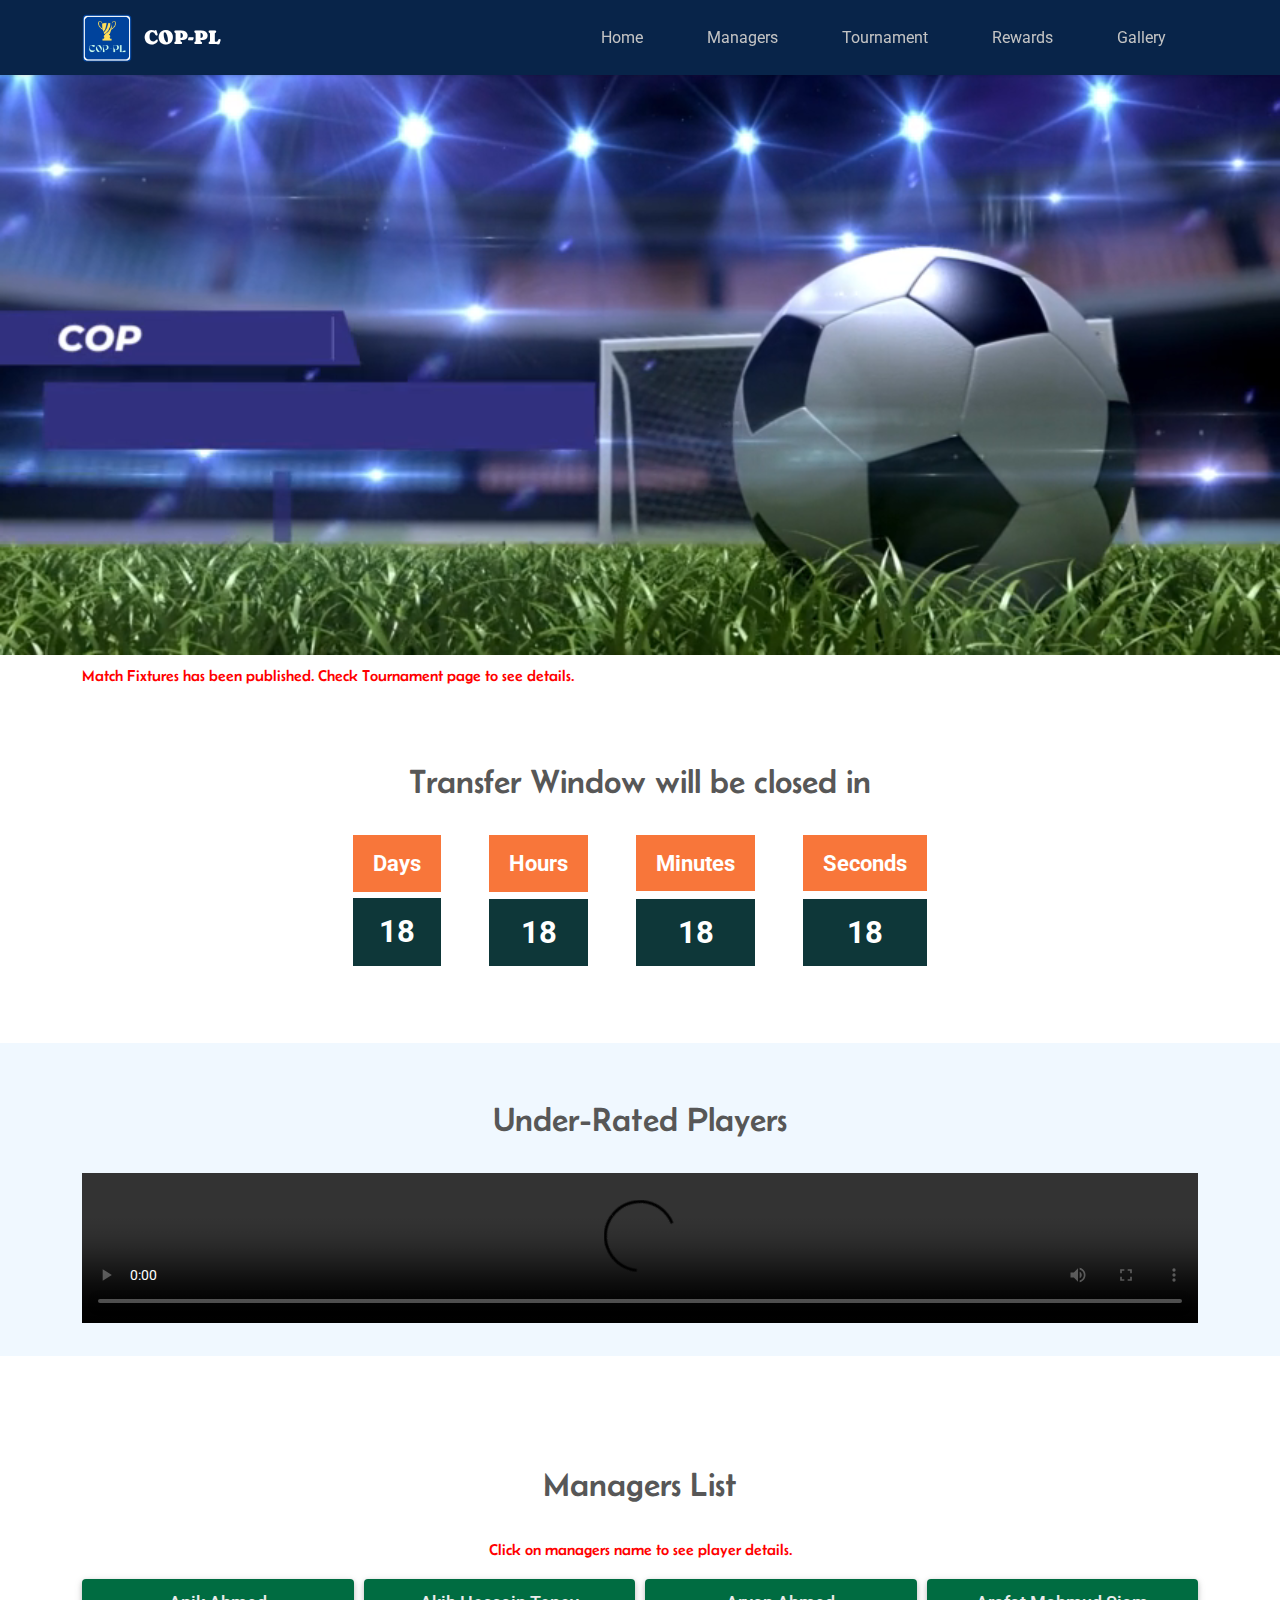
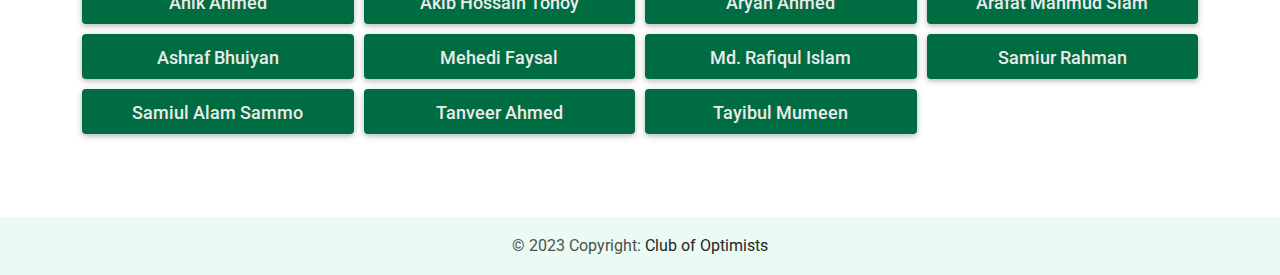
==== commit 918670a6: "transfer-window ending date" ====
--- a/index.html
+++ b/index.html
@@ -2,179 +2,180 @@
 <html lang="en">
 
 <head>
-  <meta charset="UTF-8" />
-  <meta name="viewport" content="width=device-width, initial-scale=1, shrink-to-fit=no" />
-  <meta http-equiv="x-ua-compatible" content="ie=edge" />
-  <title>Club Of Optimists Premier League</title>
-  <!-- Icon -->
-  <link rel="icon" href="img/favicon-32x32.png" type="image/x-icon" />
-  <!-- Font Awesome -->
-  <link rel="stylesheet" href="https://use.fontawesome.com/releases/v5.11.2/css/all.css" />
-  <!-- Google Fonts Roboto -->
-  <link rel="stylesheet" href="https://fonts.googleapis.com/css2?family=Roboto:wght@300;400;500;700&display=swap" />
-  <!-- MDB UI KIT -->
-  <link rel="stylesheet" href="css/mdb.min.css" />
-  <!-- custom css -->
-  <link rel="stylesheet" href="css/style.css">
-  <link rel="stylesheet" href="css/tbl.css">
-  <!-- Custom styles -->
-
-
-  <style>
-
-  </style>
+	<meta charset="UTF-8" />
+	<meta name="viewport" content="width=device-width, initial-scale=1, shrink-to-fit=no" />
+	<meta http-equiv="x-ua-compatible" content="ie=edge" />
+	<title>Club Of Optimists Premier League</title>
+	<!-- Icon -->
+	<link rel="icon" href="img/favicon-32x32.png" type="image/x-icon" />
+	<!-- Font Awesome -->
+	<link rel="stylesheet" href="https://use.fontawesome.com/releases/v5.11.2/css/all.css" />
+	<!-- Google Fonts Roboto -->
+	<link rel="stylesheet" href="https://fonts.googleapis.com/css2?family=Roboto:wght@300;400;500;700&display=swap" />
+	<!-- MDB UI KIT -->
+	<link rel="stylesheet" href="css/mdb.min.css" />
+	<!-- custom css -->
+	<link rel="stylesheet" href="css/style.css">
+	<link rel="stylesheet" href="css/tbl.css">
+	<!-- Custom styles -->
+
+
+	<style>
+
+	</style>
 </head>
 
 <body>
 
-  <!--Main Navigation-->
-  <header class="mb-10">
-    <nav class="navbar navbar-expand-lg   shadow-2 fixed-top">
-      <div class="container">
-        <a class="navbar-brand" href="index.html" style="color:white !important"><img class="brand"
-            src="img/cop-tournament-small.png" alt="">COP-Pl</a>
-        <button class="navbar-toggler" type="button" data-mdb-toggle="collapse" data-mdb-target="#navbarNavAltMarkup"
-          aria-controls="navbarNavAltMarkup" aria-expanded="false" aria-label="Toggle navigation">
-          <i class="fas fa-bars"></i>
-        </button>
-        <div class="collapse navbar-collapse justify-content-end" id="navbarNavAltMarkup">
-          <div class="navbar-nav">
-            <a class="nav-link active mx-4" aria-current="page" href="index.html">Home</a>
-            <a class="nav-link active mx-4" aria-current="page" href="#manager">Managers</a>
-            <a class="nav-link active mx-4" aria-current="page" href="tournament.html">Tournament</a>
-            <a class="nav-link active mx-4" aria-current="page" href="player-rewards.html">Rewards</a>
-            <a class="nav-link disabled mx-4">Gallery</a>
-          </div>
-        </div>
-      </div>
-    </nav>
-  </header>
-  <!--Main Navigation-->
-
-
-  <!-- Hero -->
-  <div class="text-center bg-image hero">
-    <video autoplay muted loop id="myVideo">
-      <source src="vid/banner.mp4" type="video/mp4">
-      Your browser does not support HTML5 video.
-    </video>
-  </div>
-  <!-- Hero -->
-
-
-  <!-- notice   -->
-  <section class="notice">
-    <div class="container marq-wrapper">
-      <p class="marquee-text red">Match Fixtures has been published. Check Tournament page to see details.</p>
-    </div>
-  </section>
-  <!-- notice   -->
-
-
-  <!-- main content -->
-  <main>
-
-    <section class="content">
-      <div class="container">
-        <h3 class="heading">Season Break will be Started in</h3>
-        <div class="countdown-container">
-          <!-- days -->
-          <div class="time">
-            <div class="t-head">
-              <h5>Days</h5>
-            </div>
-            <div class="t-nmbr">
-              <h2 id="day">18</h2>
-            </div>
-
-          </div>
-          <!-- hour -->
-          <div class="time">
-            <div class="t-head">
-              <h5>Hours</h5>
-            </div>
-            <div class="t-nmbr">
-              <h2 id="hour">18</h2>
-            </div>
-          </div>
-          <!-- min -->
-          <div class="time">
-            <div class="t-head">
-              <h5>Minutes</h5>
-            </div>
-            <div class="t-nmbr">
-              <h2 id="min">18</h2>
-            </div>
-          </div>
-          <!-- sec -->
-          <div class="time">
-            <div class="t-head">
-              <h5>Seconds</h5>
-            </div>
-            <div class="t-nmbr">
-              <h2 id="sec">18</h2>
-            </div>
-          </div>
-        </div>
-      </div>
-    </section>
-
-
-
-    <section class="content un-content">
-      <div class="container">
-        <h3 class="heading">Under-Rated Players</h3>
-        <!-- video -->
-        <video width="400" controls id="un-vid">
-          <source src="vid/underrated-players-1.mp4" type="video/mp4">
-          Your browser does not support HTML5 video.
-        </video>
-      </div>
-    </section>
-
-
-
-    <section class="content man-content" id="manager">
-      <div class="container">
-        <h3 class="heading">Managers List</h3>
-        <p class="red">Click on managers name to see player details.</p>
-        <div class="list">
-          <button class="btn" onclick="playerData(1)">Anik Ahmed</button>
-          <button class="btn" onclick="playerData(2)">Akib Hossain Tonoy</button>
-          <button class="btn" onclick="playerData(3)">Aryan Ahmed</button>
-          <button class="btn" onclick="playerData(4)">Arafat Mahmud Siam</button>
-          <button class="btn" onclick="playerData(5)">Ashraf Bhuiyan</button>
-          <button class="btn" onclick="playerData(6)">Mehedi Faysal</button>
-          <button class="btn" onclick="playerData(7)">Md. Rafiqul Islam</button>
-          <button class="btn" onclick="playerData(8)">Samiur Rahman</button>
-          <button class="btn" onclick="playerData(9)">Samiul Alam Sammo</button>
-          <button class="btn" onclick="playerData(10)">Tanveer Ahmed</button>
-          <button class="btn" onclick="playerData(11)">Tayibul Mumeen</button>
-
-        </div>
-      </div>
-    </section>
-  </main>
-  <!-- main content -->
-
-
-
-
-  <!--Footer-->
-  <footer class="bg-light text-center text-lg-start">
-    <!-- Copyright -->
-    <div class="text-center p-3" style="background-color: rgb(170 255 217 / 20%);">
-      © 2023 Copyright:
-      <a class="text-dark" href="https://mdbootstrap.com/">Club of Optimists</a>
-    </div>
-    <!-- Copyright -->
-  </footer>
-  <!--Footer-->
-
-  <!-- preloader -->
-  <div class="loader">
-    <img src="img/cop-tournament-small.png" alt="">
-  </div>
+	<!--Main Navigation-->
+	<header class="mb-10">
+		<nav class="navbar navbar-expand-lg   shadow-2 fixed-top">
+			<div class="container">
+				<a class="navbar-brand" href="index.html" style="color:white !important"><img class="brand"
+						src="img/cop-tournament-small.png" alt="">COP-Pl</a>
+				<button class="navbar-toggler" type="button" data-mdb-toggle="collapse"
+					data-mdb-target="#navbarNavAltMarkup" aria-controls="navbarNavAltMarkup" aria-expanded="false"
+					aria-label="Toggle navigation">
+					<i class="fas fa-bars"></i>
+				</button>
+				<div class="collapse navbar-collapse justify-content-end" id="navbarNavAltMarkup">
+					<div class="navbar-nav">
+						<a class="nav-link active mx-4" aria-current="page" href="index.html">Home</a>
+						<a class="nav-link active mx-4" aria-current="page" href="#manager">Managers</a>
+						<a class="nav-link active mx-4" aria-current="page" href="tournament.html">Tournament</a>
+						<a class="nav-link active mx-4" aria-current="page" href="player-rewards.html">Rewards</a>
+						<a class="nav-link disabled mx-4">Gallery</a>
+					</div>
+				</div>
+			</div>
+		</nav>
+	</header>
+	<!--Main Navigation-->
+
+
+	<!-- Hero -->
+	<div class="text-center bg-image hero">
+		<video autoplay muted loop id="myVideo">
+			<source src="vid/banner.mp4" type="video/mp4">
+			Your browser does not support HTML5 video.
+		</video>
+	</div>
+	<!-- Hero -->
+
+
+	<!-- notice   -->
+	<section class="notice">
+		<div class="container marq-wrapper">
+			<p class="marquee-text red">Match Fixtures has been published. Check Tournament page to see details.</p>
+		</div>
+	</section>
+	<!-- notice   -->
+
+
+	<!-- main content -->
+	<main>
+
+		<section class="content">
+			<div class="container">
+				<h3 class="heading">Transfer Window will be closed in</h3>
+				<div class="countdown-container">
+					<!-- days -->
+					<div class="time">
+						<div class="t-head">
+							<h5>Days</h5>
+						</div>
+						<div class="t-nmbr">
+							<h2 id="day">18</h2>
+						</div>
+
+					</div>
+					<!-- hour -->
+					<div class="time">
+						<div class="t-head">
+							<h5>Hours</h5>
+						</div>
+						<div class="t-nmbr">
+							<h2 id="hour">18</h2>
+						</div>
+					</div>
+					<!-- min -->
+					<div class="time">
+						<div class="t-head">
+							<h5>Minutes</h5>
+						</div>
+						<div class="t-nmbr">
+							<h2 id="min">18</h2>
+						</div>
+					</div>
+					<!-- sec -->
+					<div class="time">
+						<div class="t-head">
+							<h5>Seconds</h5>
+						</div>
+						<div class="t-nmbr">
+							<h2 id="sec">18</h2>
+						</div>
+					</div>
+				</div>
+			</div>
+		</section>
+
+
+
+		<section class="content un-content">
+			<div class="container">
+				<h3 class="heading">Under-Rated Players</h3>
+				<!-- video -->
+				<video width="400" controls id="un-vid">
+					<source src="vid/underrated-players-1.mp4" type="video/mp4">
+					Your browser does not support HTML5 video.
+				</video>
+			</div>
+		</section>
+
+
+
+		<section class="content man-content" id="manager">
+			<div class="container">
+				<h3 class="heading">Managers List</h3>
+				<p class="red">Click on managers name to see player details.</p>
+				<div class="list">
+					<button class="btn" onclick="playerData(1)">Anik Ahmed</button>
+					<button class="btn" onclick="playerData(2)">Akib Hossain Tonoy</button>
+					<button class="btn" onclick="playerData(3)">Aryan Ahmed</button>
+					<button class="btn" onclick="playerData(4)">Arafat Mahmud Siam</button>
+					<button class="btn" onclick="playerData(5)">Ashraf Bhuiyan</button>
+					<button class="btn" onclick="playerData(6)">Mehedi Faysal</button>
+					<button class="btn" onclick="playerData(7)">Md. Rafiqul Islam</button>
+					<button class="btn" onclick="playerData(8)">Samiur Rahman</button>
+					<button class="btn" onclick="playerData(9)">Samiul Alam Sammo</button>
+					<button class="btn" onclick="playerData(10)">Tanveer Ahmed</button>
+					<button class="btn" onclick="playerData(11)">Tayibul Mumeen</button>
+
+				</div>
+			</div>
+		</section>
+	</main>
+	<!-- main content -->
+
+
+
+
+	<!--Footer-->
+	<footer class="bg-light text-center text-lg-start">
+		<!-- Copyright -->
+		<div class="text-center p-3" style="background-color: rgb(170 255 217 / 20%);">
+			© 2023 Copyright:
+			<a class="text-dark" href="https://mdbootstrap.com/">Club of Optimists</a>
+		</div>
+		<!-- Copyright -->
+	</footer>
+	<!--Footer-->
+
+	<!-- preloader -->
+	<div class="loader">
+		<img src="img/cop-tournament-small.png" alt="">
+	</div>
 </body>
 
 <!-- preloader -->
@@ -186,34 +187,34 @@
 
 <!-- countdown script-->
 <script>
-  var countDownDate = new Date("Sep 12, 2023 24:00:00").getTime();
-
-  // Update the count down every 1 second
-  var x = setInterval(function () {
-
-    // Get today's date and time
-    var now = new Date().getTime();
-
-    // Find the distance between now and the count down date
-    var distance = countDownDate - now;
-
-    // Time calculations for days, hours, minutes and seconds
-    var days = Math.floor(distance / (1000 * 60 * 60 * 24));
-    var hours = Math.floor((distance % (1000 * 60 * 60 * 24)) / (1000 * 60 * 60));
-    var minutes = Math.floor((distance % (1000 * 60 * 60)) / (1000 * 60));
-    var seconds = Math.floor((distance % (1000 * 60)) / 1000);
-
-    document.getElementById("day").innerHTML = days;
-    document.getElementById("hour").innerHTML = hours;
-    document.getElementById("min").innerHTML = minutes;
-    document.getElementById("sec").innerHTML = seconds;
-
-    // If the count down is over, write some text 
-    if (distance < 0) {
-      clearInterval(x);
-      // document.getElementById("demo").innerHTML = "EXPIRED";
-    }
-  }, 1000);
+	var countDownDate = new Date("Sep 25, 2023 24:00:00").getTime();
+
+	// Update the count down every 1 second
+	var x = setInterval(function () {
+
+		// Get today's date and time
+		var now = new Date().getTime();
+
+		// Find the distance between now and the count down date
+		var distance = countDownDate - now;
+
+		// Time calculations for days, hours, minutes and seconds
+		var days = Math.floor(distance / (1000 * 60 * 60 * 24));
+		var hours = Math.floor((distance % (1000 * 60 * 60 * 24)) / (1000 * 60 * 60));
+		var minutes = Math.floor((distance % (1000 * 60 * 60)) / (1000 * 60));
+		var seconds = Math.floor((distance % (1000 * 60)) / 1000);
+
+		document.getElementById("day").innerHTML = days;
+		document.getElementById("hour").innerHTML = hours;
+		document.getElementById("min").innerHTML = minutes;
+		document.getElementById("sec").innerHTML = seconds;
+
+		// If the count down is over, write some text 
+		if (distance < 0) {
+			clearInterval(x);
+			// document.getElementById("demo").innerHTML = "EXPIRED";
+		}
+	}, 1000);
 </script>
 <!-- countdown script -->
 
